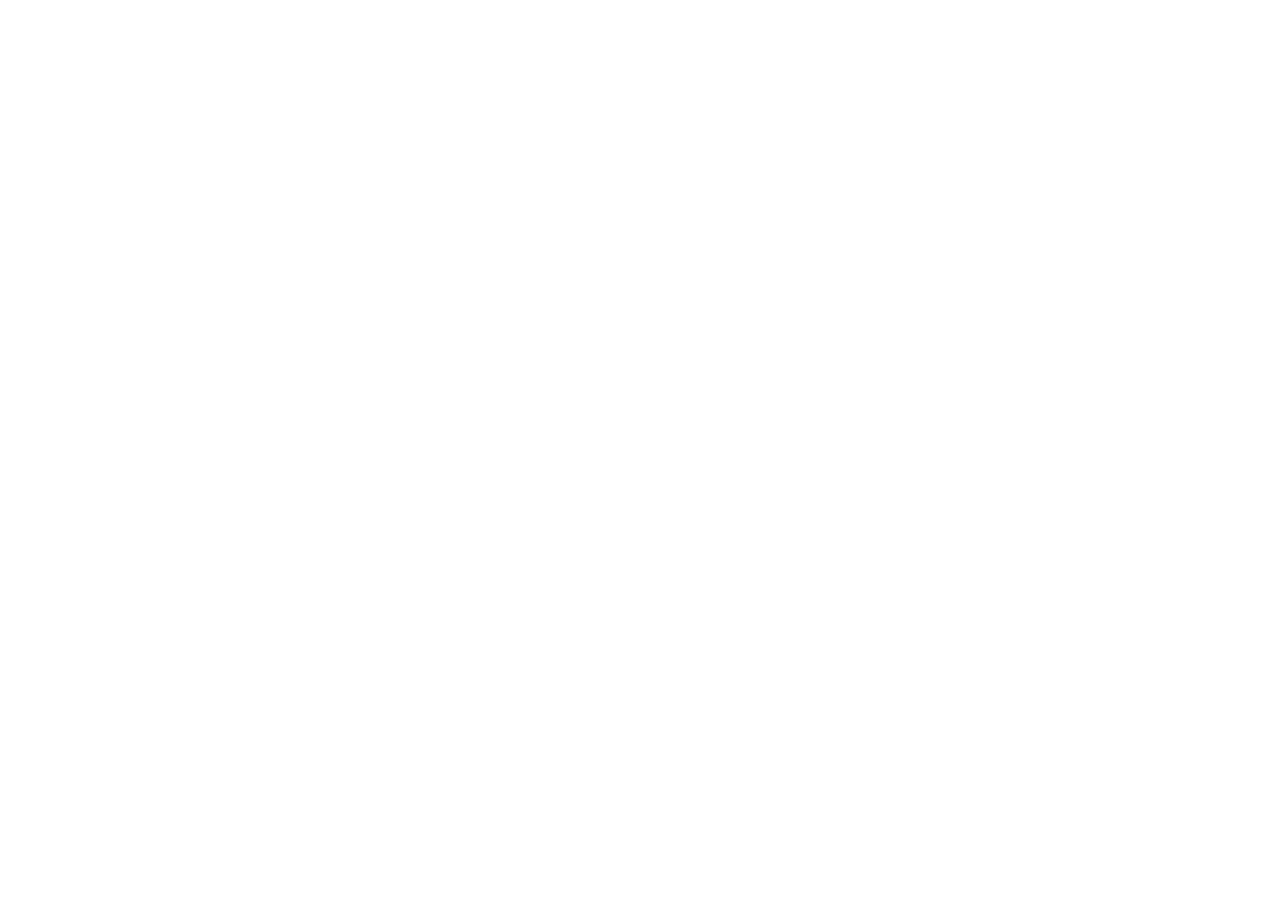
==== index.html @ a7f6d84e "sablon" ====
<!DOCTYPE html>
<html lang="hu">
<head>
    <meta charset="UTF-8">
    <meta name="viewport" content="width=device-width, initial-scale=1.0">
    <title>Valami majd lesz</title>
    <link rel="stylesheet" href="style.css">
</head>
<body>
    
</body>
</html>
---- style.css ----
body {
    background-image: none;
}
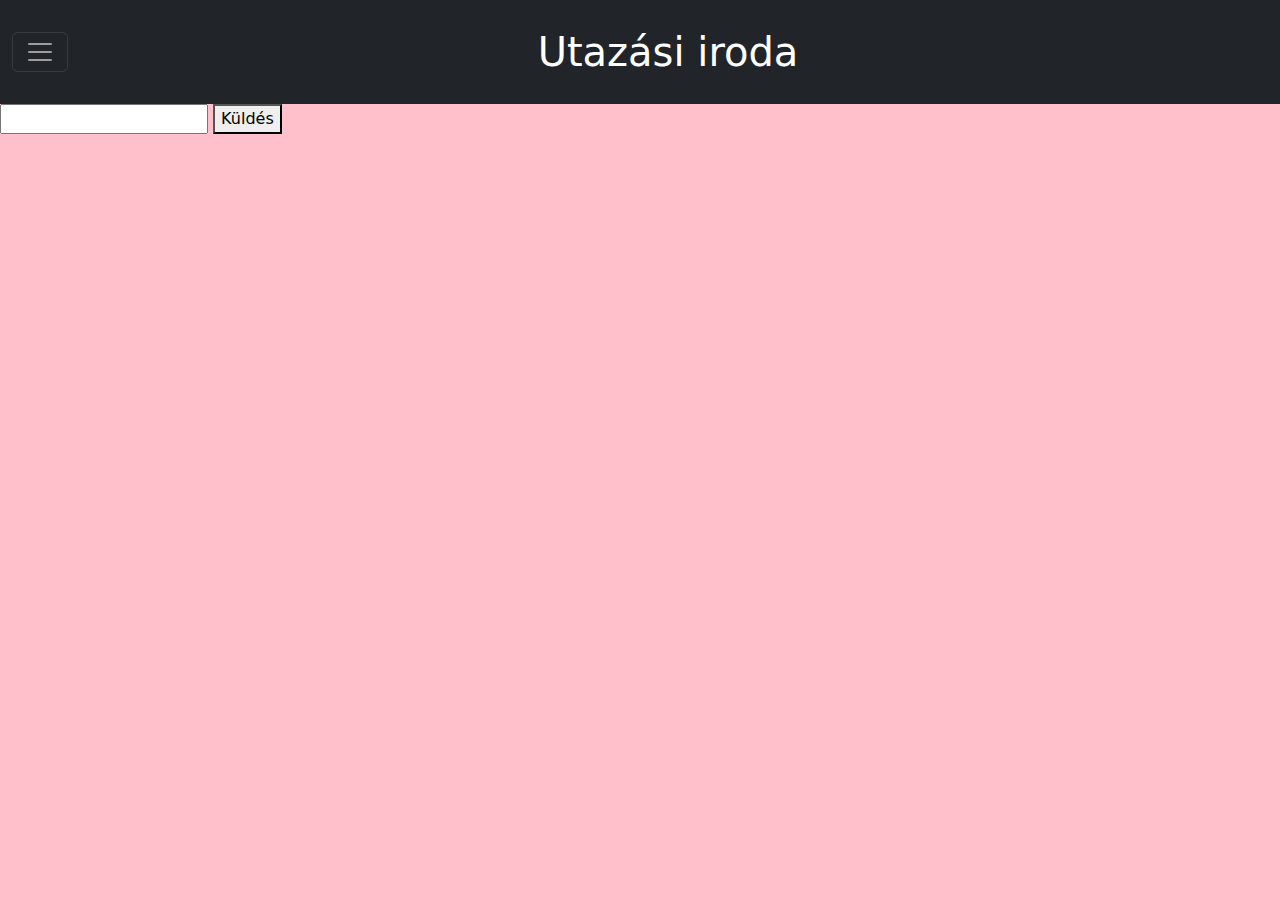
==== commit 4cd7e501: "végre van téma is" ====
--- a/index.html
+++ b/index.html
@@ -4,9 +4,39 @@
     <meta charset="UTF-8">
     <meta name="viewport" content="width=device-width, initial-scale=1.0">
     <title>Valami majd lesz</title>
+    <link href="https://cdn.jsdelivr.net/npm/bootstrap@5.3.3/dist/css/bootstrap.min.css" rel="stylesheet" integrity="sha384-QWTKZyjpPEjISv5WaRU9OFeRpok6YctnYmDr5pNlyT2bRjXh0JMhjY6hW+ALEwIH" crossorigin="anonymous">
     <link rel="stylesheet" href="style.css">
 </head>
 <body>
-    
+    <div class="collapse" id="navbarToggleExternalContent" data-bs-theme="dark">
+        <div class="bg-dark p-4">
+          <h5 class="text-body-emphasis h4">Úticélok</h5>
+          <a href="">Egyik oldal</a>
+          <br>
+          <a href="">Másik oldal</a>
+          <br>
+          <a href="">Harmadik oldal</a>
+          <br>
+          <a href="">Negyedik oldal</a>
+        </div>
+      </div>
+      <nav class="navbar navbar-dark bg-dark">
+        <div class="container-fluid">
+          <button class="navbar-toggler" type="button" data-bs-toggle="collapse" data-bs-target="#navbarToggleExternalContent" aria-controls="navbarToggleExternalContent" aria-expanded="false" aria-label="Toggle navigation">
+            <span class="navbar-toggler-icon"></span>
+          </button>
+          <h1>Utazási iroda</h1>
+        </div>
+      </nav>
+      <script src="https://cdn.jsdelivr.net/npm/bootstrap@5.3.3/dist/js/bootstrap.bundle.min.js" integrity="sha384-YvpcrYf0tY3lHB60NNkmXc5s9fDVZLESaAA55NDzOxhy9GkcIdslK1eN7N6jIeHz" crossorigin="anonymous"></script>
+      <main>
+        <form action="get">
+            <input type="email" name="email" id="email">
+            <button type="submit" >Küldés</button>
+        </form>
+      </main>
+      <footer>
+
+      </footer>
 </body>
 </html>--- a/style.css
+++ b/style.css
@@ -1,3 +1,19 @@
 body {
-    background-image: none;
+    background-color: pink;
+}
+
+div .bg-dark > a {
+    color: red;
+}
+
+@media screen and (max-width: 600px) {
+    body {
+        display: none;
+    }
+}
+
+nav h1 {
+    color: white;
+    margin: auto;
+    padding: 20px;
 }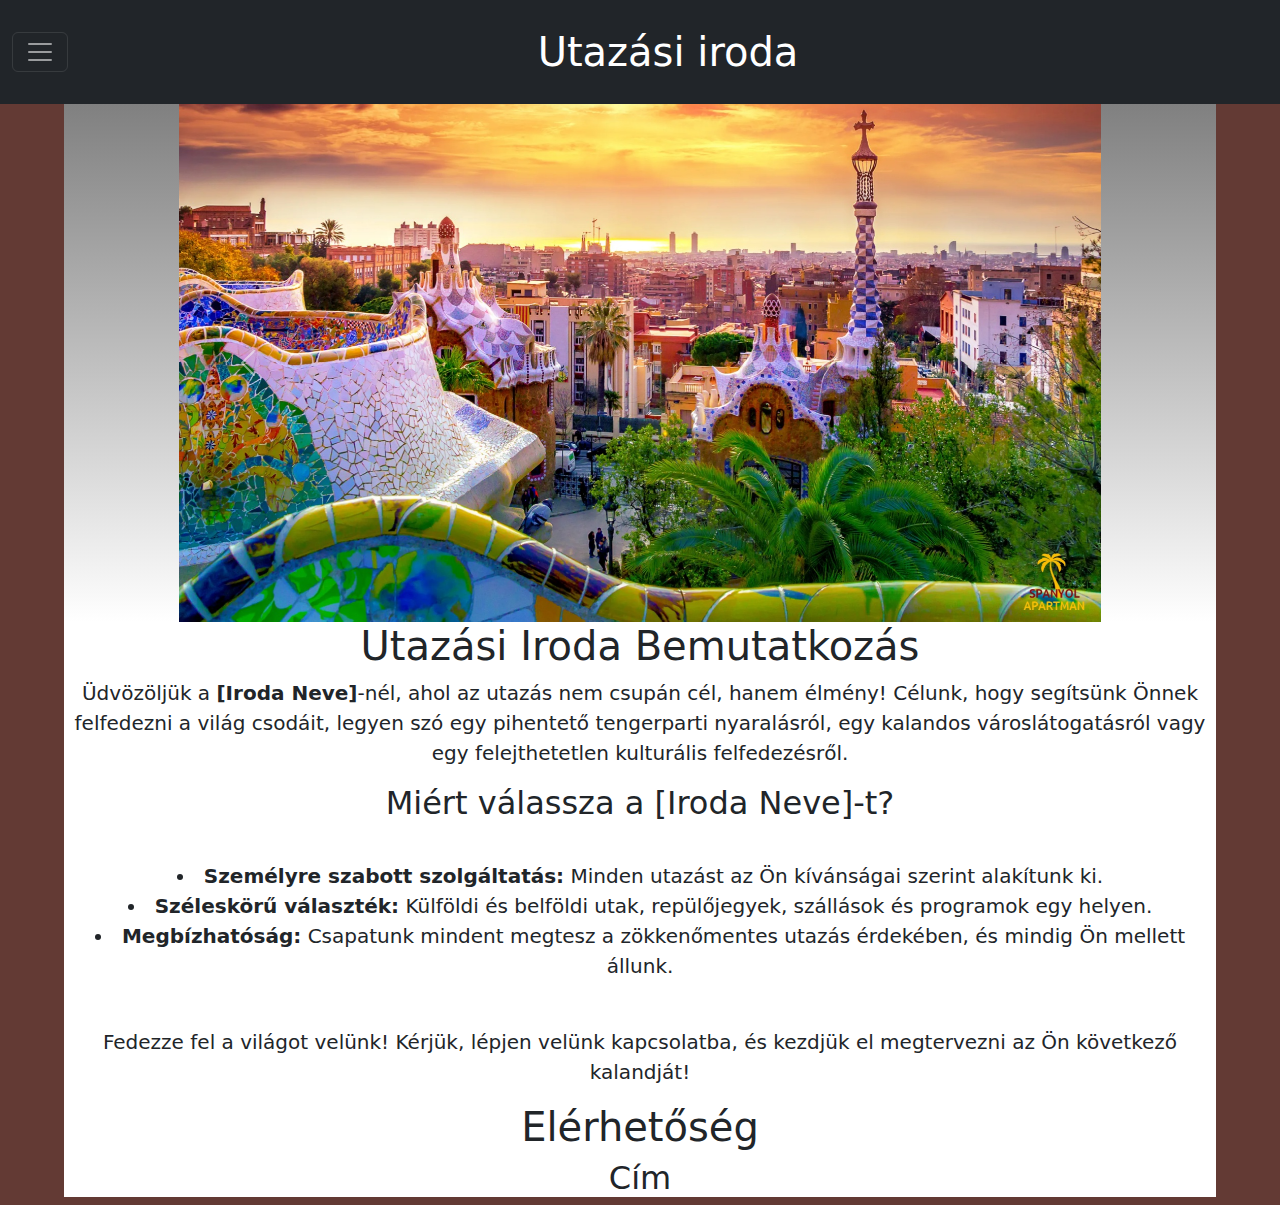
==== commit 43cf904b: "uticelok" ====
--- a/index.html
+++ b/index.html
@@ -3,23 +3,23 @@
 <head>
     <meta charset="UTF-8">
     <meta name="viewport" content="width=device-width, initial-scale=1.0">
-    <title>Valami majd lesz</title>
+    <title>Utazási iroda</title>
     <link href="https://cdn.jsdelivr.net/npm/bootstrap@5.3.3/dist/css/bootstrap.min.css" rel="stylesheet" integrity="sha384-QWTKZyjpPEjISv5WaRU9OFeRpok6YctnYmDr5pNlyT2bRjXh0JMhjY6hW+ALEwIH" crossorigin="anonymous">
     <link rel="stylesheet" href="style.css">
 </head>
 <body>
-    <div class="collapse" id="navbarToggleExternalContent" data-bs-theme="dark">
-        <div class="bg-dark p-4">
-          <h5 class="text-body-emphasis h4">Úticélok</h5>
-          <a href="">Egyik oldal</a>
-          <br>
-          <a href="">Másik oldal</a>
-          <br>
-          <a href="">Harmadik oldal</a>
-          <br>
-          <a href="">Negyedik oldal</a>
-        </div>
-      </div>
+  <div class="collapse" id="navbarToggleExternalContent" data-bs-theme="dark">
+    <div class="bg-dark p-4">
+      <h5 class="text-body-emphasis h4">Úticélok</h5>
+      <a href="gorog.html">Görögország</a>
+      <br>
+      <a href="olasz.html">Olaszország</a>
+      <br>
+      <a href="balaton.html">Balaton</a>
+      <br>
+      <a href="spanyol.html">Spanyolország</a>
+    </div>
+  </div>
       <nav class="navbar navbar-dark bg-dark">
         <div class="container-fluid">
           <button class="navbar-toggler" type="button" data-bs-toggle="collapse" data-bs-target="#navbarToggleExternalContent" aria-controls="navbarToggleExternalContent" aria-expanded="false" aria-label="Toggle navigation">
@@ -30,13 +30,47 @@
       </nav>
       <script src="https://cdn.jsdelivr.net/npm/bootstrap@5.3.3/dist/js/bootstrap.bundle.min.js" integrity="sha384-YvpcrYf0tY3lHB60NNkmXc5s9fDVZLESaAA55NDzOxhy9GkcIdslK1eN7N6jIeHz" crossorigin="anonymous"></script>
       <main>
-        <form action="get">
-            <input type="email" name="email" id="email">
-            <button type="submit" >Küldés</button>
-        </form>
+        <section>
+          <div id="gradient">
+            <div id="carouselExample" class="carousel slide">
+              <div class="carousel-inner">
+                <div class="carousel-item active">
+                  <img src="images/spanyol1.jpg" class="d-block w-100" alt="Spanyolország">
+                </div>
+                <div class="carousel-item">
+                  <img src="images/balaton1.jpg" class="d-block w-100" alt="Balaton">
+                </div>
+                <div class="carousel-item">
+                  <img src="images/görög1.jpg" class="d-block w-100" alt="Görögország">
+                </div>
+                <div class="carousel-item">
+                  <img src="images/olasz1.jpg" class="d-block w-100" alt="Olaszország">
+                </div>
+              </div>
+              <button class="carousel-control-prev" type="button" data-bs-target="#carouselExample" data-bs-slide="prev">
+                <span class="carousel-control-prev-icon" aria-hidden="true"></span>
+                <span class="visually-hidden">Previous</span>
+              </button>
+              <button class="carousel-control-next" type="button" data-bs-target="#carouselExample" data-bs-slide="next">
+                <span class="carousel-control-next-icon" aria-hidden="true"></span>
+                <span class="visually-hidden">Next</span>
+              </button>
+            </div>
+          </div>
+          <h1>Utazási Iroda Bemutatkozás</h1>
+          <p>Üdvözöljük a <strong>[Iroda Neve]</strong>-nél, ahol az utazás nem csupán cél, hanem élmény! Célunk, hogy segítsünk Önnek felfedezni a világ csodáit, legyen szó egy pihentető tengerparti nyaralásról, egy kalandos városlátogatásról vagy egy felejthetetlen kulturális felfedezésről.</p>
+          <h2>Miért válassza a [Iroda Neve]-t?</h2>
+          <ul>
+              <li><strong>Személyre szabott szolgáltatás:</strong> Minden utazást az Ön kívánságai szerint alakítunk ki.</li>
+              <li><strong>Széleskörű választék:</strong> Külföldi és belföldi utak, repülőjegyek, szállások és programok egy helyen.</li>
+              <li><strong>Megbízhatóság:</strong> Csapatunk mindent megtesz a zökkenőmentes utazás érdekében, és mindig Ön mellett állunk.</li>
+          </ul>
+          <p>Fedezze fel a világot velünk! Kérjük, lépjen velünk kapcsolatba, és kezdjük el megtervezni az Ön következő kalandját!</p>
+          <div id="elerhetoseg">
+            <h1>Elérhetőség</h1>
+            <h2>Cím</h2>
+          </div>
+        </section>
       </main>
-      <footer>
-
-      </footer>
 </body>
 </html>--- a/style.css
+++ b/style.css
@@ -1,9 +1,9 @@
 body {
-    background-color: pink;
+    background-image: url(images/633a34.png);
 }
 
 div .bg-dark > a {
-    color: red;
+       color: white;
 }
 
 @media screen and (max-width: 600px) {
@@ -16,4 +16,33 @@
     color: white;
     margin: auto;
     padding: 20px;
-}+}
+
+section {
+    width: 90%;
+    background-color: white;
+    margin: auto;
+    text-align: center;
+}
+
+#carouselExample {
+    width: 80%;
+    margin: auto;
+}
+
+#gradient {
+    background-image: linear-gradient(grey, white);
+}
+
+ul {
+    padding: 30px;
+}
+
+p, li {
+    font-size: 20px;
+}
+
+li {
+    list-style-position: inside;
+}
+
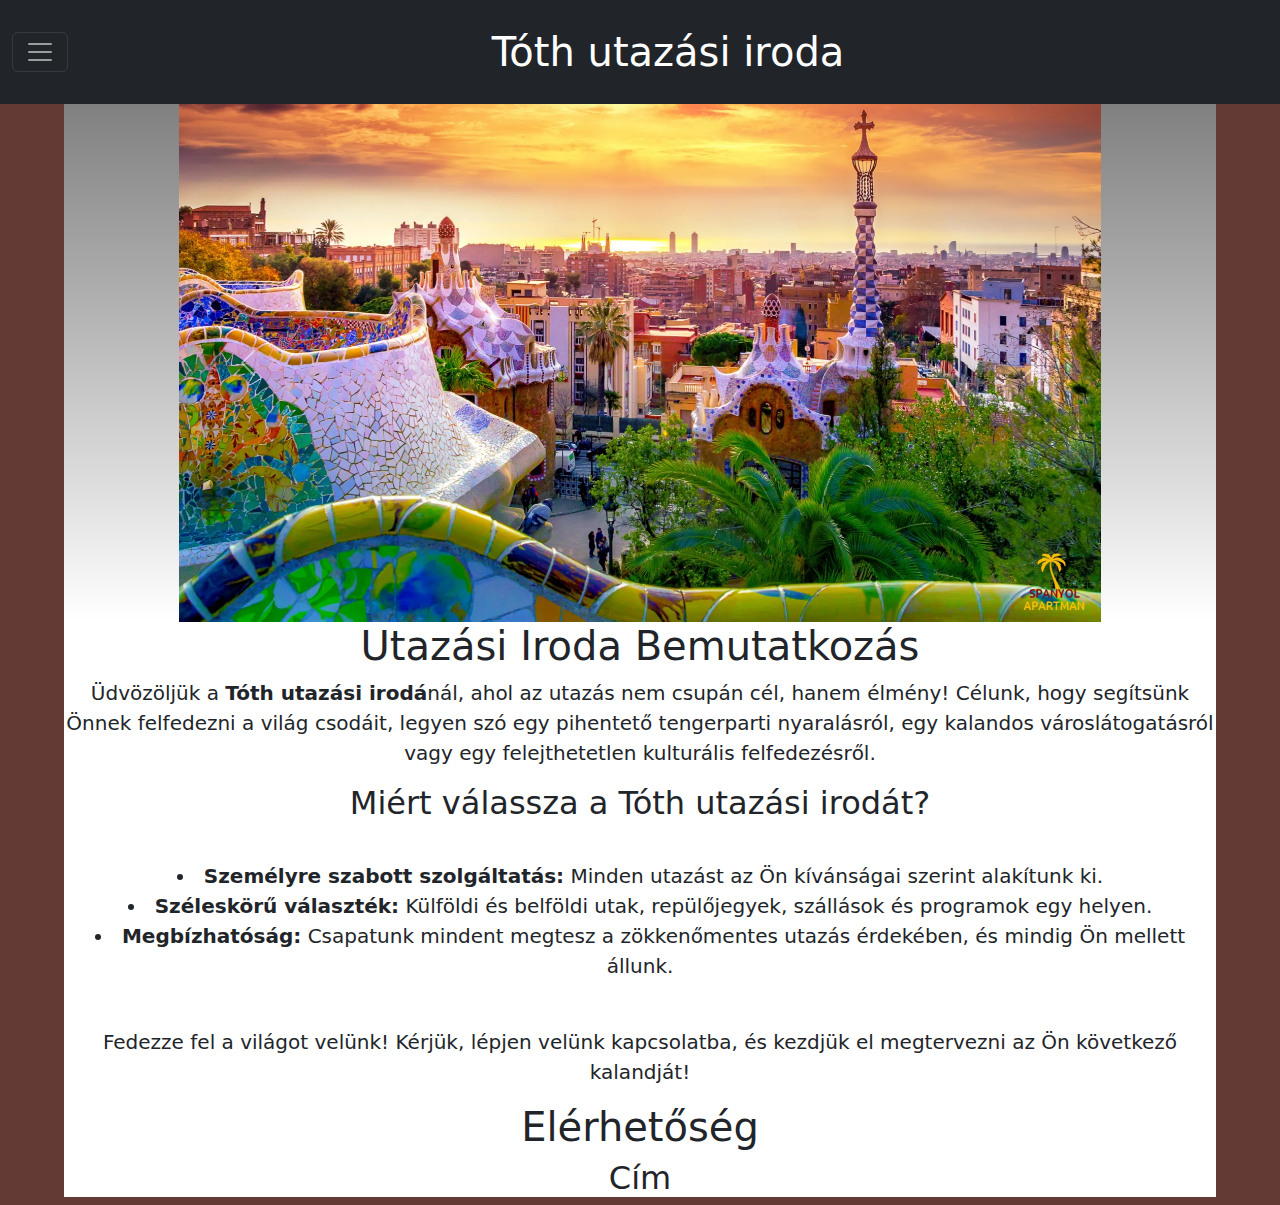
==== commit b3ea71d9: "irodanév!!!" ====
--- a/index.html
+++ b/index.html
@@ -3,7 +3,7 @@
 <head>
     <meta charset="UTF-8">
     <meta name="viewport" content="width=device-width, initial-scale=1.0">
-    <title>Utazási iroda</title>
+    <title>Tóth utazási iroda - Kezdőlap</title>
     <link href="https://cdn.jsdelivr.net/npm/bootstrap@5.3.3/dist/css/bootstrap.min.css" rel="stylesheet" integrity="sha384-QWTKZyjpPEjISv5WaRU9OFeRpok6YctnYmDr5pNlyT2bRjXh0JMhjY6hW+ALEwIH" crossorigin="anonymous">
     <link rel="stylesheet" href="style.css">
 </head>
@@ -25,7 +25,7 @@
           <button class="navbar-toggler" type="button" data-bs-toggle="collapse" data-bs-target="#navbarToggleExternalContent" aria-controls="navbarToggleExternalContent" aria-expanded="false" aria-label="Toggle navigation">
             <span class="navbar-toggler-icon"></span>
           </button>
-          <h1>Utazási iroda</h1>
+          <h1>Tóth utazási iroda</h1>
         </div>
       </nav>
       <script src="https://cdn.jsdelivr.net/npm/bootstrap@5.3.3/dist/js/bootstrap.bundle.min.js" integrity="sha384-YvpcrYf0tY3lHB60NNkmXc5s9fDVZLESaAA55NDzOxhy9GkcIdslK1eN7N6jIeHz" crossorigin="anonymous"></script>
@@ -58,8 +58,8 @@
             </div>
           </div>
           <h1>Utazási Iroda Bemutatkozás</h1>
-          <p>Üdvözöljük a <strong>[Iroda Neve]</strong>-nél, ahol az utazás nem csupán cél, hanem élmény! Célunk, hogy segítsünk Önnek felfedezni a világ csodáit, legyen szó egy pihentető tengerparti nyaralásról, egy kalandos városlátogatásról vagy egy felejthetetlen kulturális felfedezésről.</p>
-          <h2>Miért válassza a [Iroda Neve]-t?</h2>
+          <p>Üdvözöljük a <strong>Tóth utazási irodá</strong>nál, ahol az utazás nem csupán cél, hanem élmény! Célunk, hogy segítsünk Önnek felfedezni a világ csodáit, legyen szó egy pihentető tengerparti nyaralásról, egy kalandos városlátogatásról vagy egy felejthetetlen kulturális felfedezésről.</p>
+          <h2>Miért válassza a Tóth utazási irodát?</h2>
           <ul>
               <li><strong>Személyre szabott szolgáltatás:</strong> Minden utazást az Ön kívánságai szerint alakítunk ki.</li>
               <li><strong>Széleskörű választék:</strong> Külföldi és belföldi utak, repülőjegyek, szállások és programok egy helyen.</li>
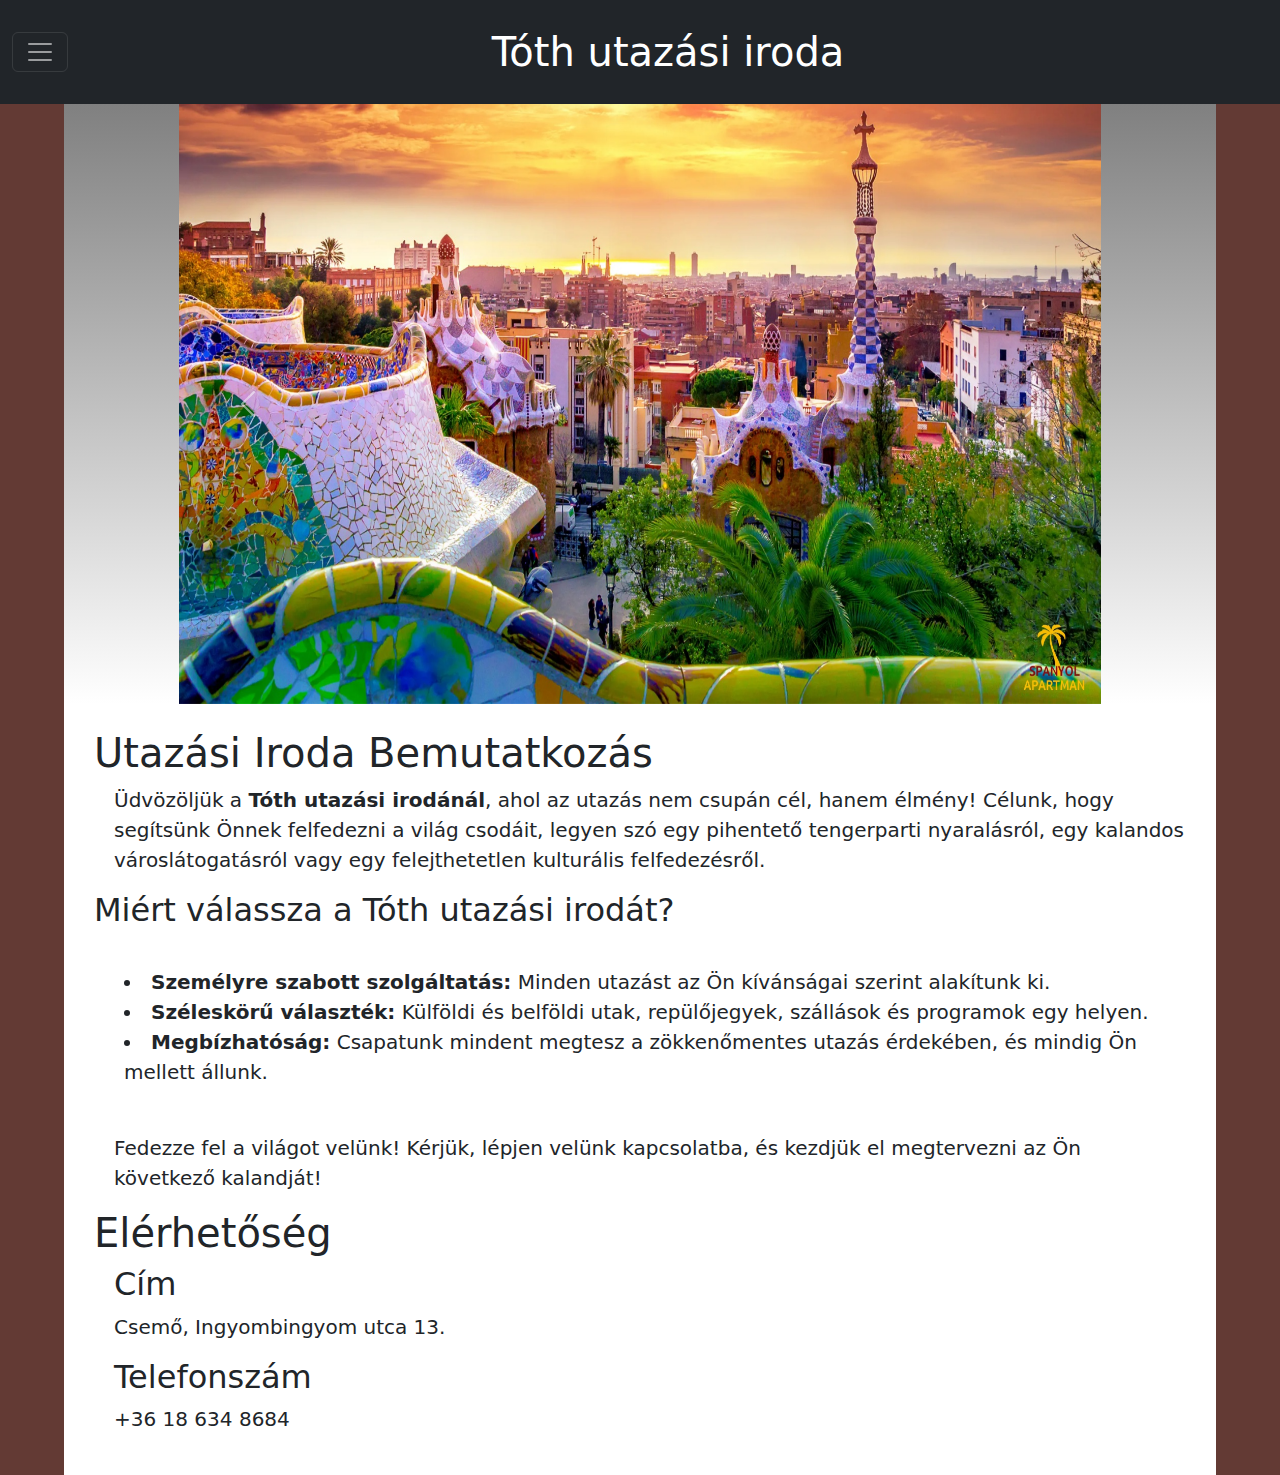
==== commit 4fde889d: "elérhetőség" ====
--- a/index.html
+++ b/index.html
@@ -11,13 +11,13 @@
   <div class="collapse" id="navbarToggleExternalContent" data-bs-theme="dark">
     <div class="bg-dark p-4">
       <h5 class="text-body-emphasis h4">Úticélok</h5>
-      <a href="gorog.html">Görögország</a>
+      <a href="gorog.html" target="_blank">Görögország</a>
       <br>
-      <a href="olasz.html">Olaszország</a>
+      <a href="olasz.html" target="_blank">Olaszország</a>
       <br>
-      <a href="balaton.html">Balaton</a>
+      <a href="balaton.html" target="_blank">Balaton</a>
       <br>
-      <a href="spanyol.html">Spanyolország</a>
+      <a href="spanyol.html" target="_blank">Spanyolország</a>
     </div>
   </div>
       <nav class="navbar navbar-dark bg-dark">
@@ -57,19 +57,24 @@
               </button>
             </div>
           </div>
-          <h1>Utazási Iroda Bemutatkozás</h1>
-          <p>Üdvözöljük a <strong>Tóth utazási irodá</strong>nál, ahol az utazás nem csupán cél, hanem élmény! Célunk, hogy segítsünk Önnek felfedezni a világ csodáit, legyen szó egy pihentető tengerparti nyaralásról, egy kalandos városlátogatásról vagy egy felejthetetlen kulturális felfedezésről.</p>
-          <h2>Miért válassza a Tóth utazási irodát?</h2>
-          <ul>
-              <li><strong>Személyre szabott szolgáltatás:</strong> Minden utazást az Ön kívánságai szerint alakítunk ki.</li>
-              <li><strong>Széleskörű választék:</strong> Külföldi és belföldi utak, repülőjegyek, szállások és programok egy helyen.</li>
-              <li><strong>Megbízhatóság:</strong> Csapatunk mindent megtesz a zökkenőmentes utazás érdekében, és mindig Ön mellett állunk.</li>
-          </ul>
-          <p>Fedezze fel a világot velünk! Kérjük, lépjen velünk kapcsolatba, és kezdjük el megtervezni az Ön következő kalandját!</p>
-          <div id="elerhetoseg">
-            <h1>Elérhetőség</h1>
-            <h2>Cím</h2>
-          </div>
+          <article>
+            <h1>Utazási Iroda Bemutatkozás</h1>
+            <p>Üdvözöljük a <strong>Tóth utazási irodánál</strong>, ahol az utazás nem csupán cél, hanem élmény! Célunk, hogy segítsünk Önnek felfedezni a világ csodáit, legyen szó egy pihentető tengerparti nyaralásról, egy kalandos városlátogatásról vagy egy felejthetetlen kulturális felfedezésről.</p>
+            <h2>Miért válassza a Tóth utazási irodát?</h2>
+            <ul>
+                <li><strong>Személyre szabott szolgáltatás:</strong> Minden utazást az Ön kívánságai szerint alakítunk ki.</li>
+                <li><strong>Széleskörű választék:</strong> Külföldi és belföldi utak, repülőjegyek, szállások és programok egy helyen.</li>
+                <li><strong>Megbízhatóság:</strong> Csapatunk mindent megtesz a zökkenőmentes utazás érdekében, és mindig Ön mellett állunk.</li>
+            </ul>
+            <p>Fedezze fel a világot velünk! Kérjük, lépjen velünk kapcsolatba, és kezdjük el megtervezni az Ön következő kalandját!</p>
+            <div id="elerhetoseg">
+              <h1>Elérhetőség</h1>
+              <h2>Cím</h2>
+              <p>Csemő, Ingyombingyom utca 13.</p>
+              <h2>Telefonszám</h2>
+              <p>+36 18 634 8684</p>
+            </div>
+          </article>
         </section>
       </main>
 </body>
--- a/style.css
+++ b/style.css
@@ -6,10 +6,8 @@
        color: white;
 }
 
-@media screen and (max-width: 600px) {
-    body {
-        display: none;
-    }
+div .bg-dark > a:visited {
+    color: grey;
 }
 
 nav h1 {
@@ -22,7 +20,15 @@
     width: 90%;
     background-color: white;
     margin: auto;
-    text-align: center;
+    /* text-align: center; */
+}
+
+img {
+    height: 600px;
+}
+
+article {
+    padding: 25px 30px;
 }
 
 #carouselExample {
@@ -46,3 +52,6 @@
     list-style-position: inside;
 }
 
+#elerhetoseg > h2, p {
+    padding-left: 20px;
+}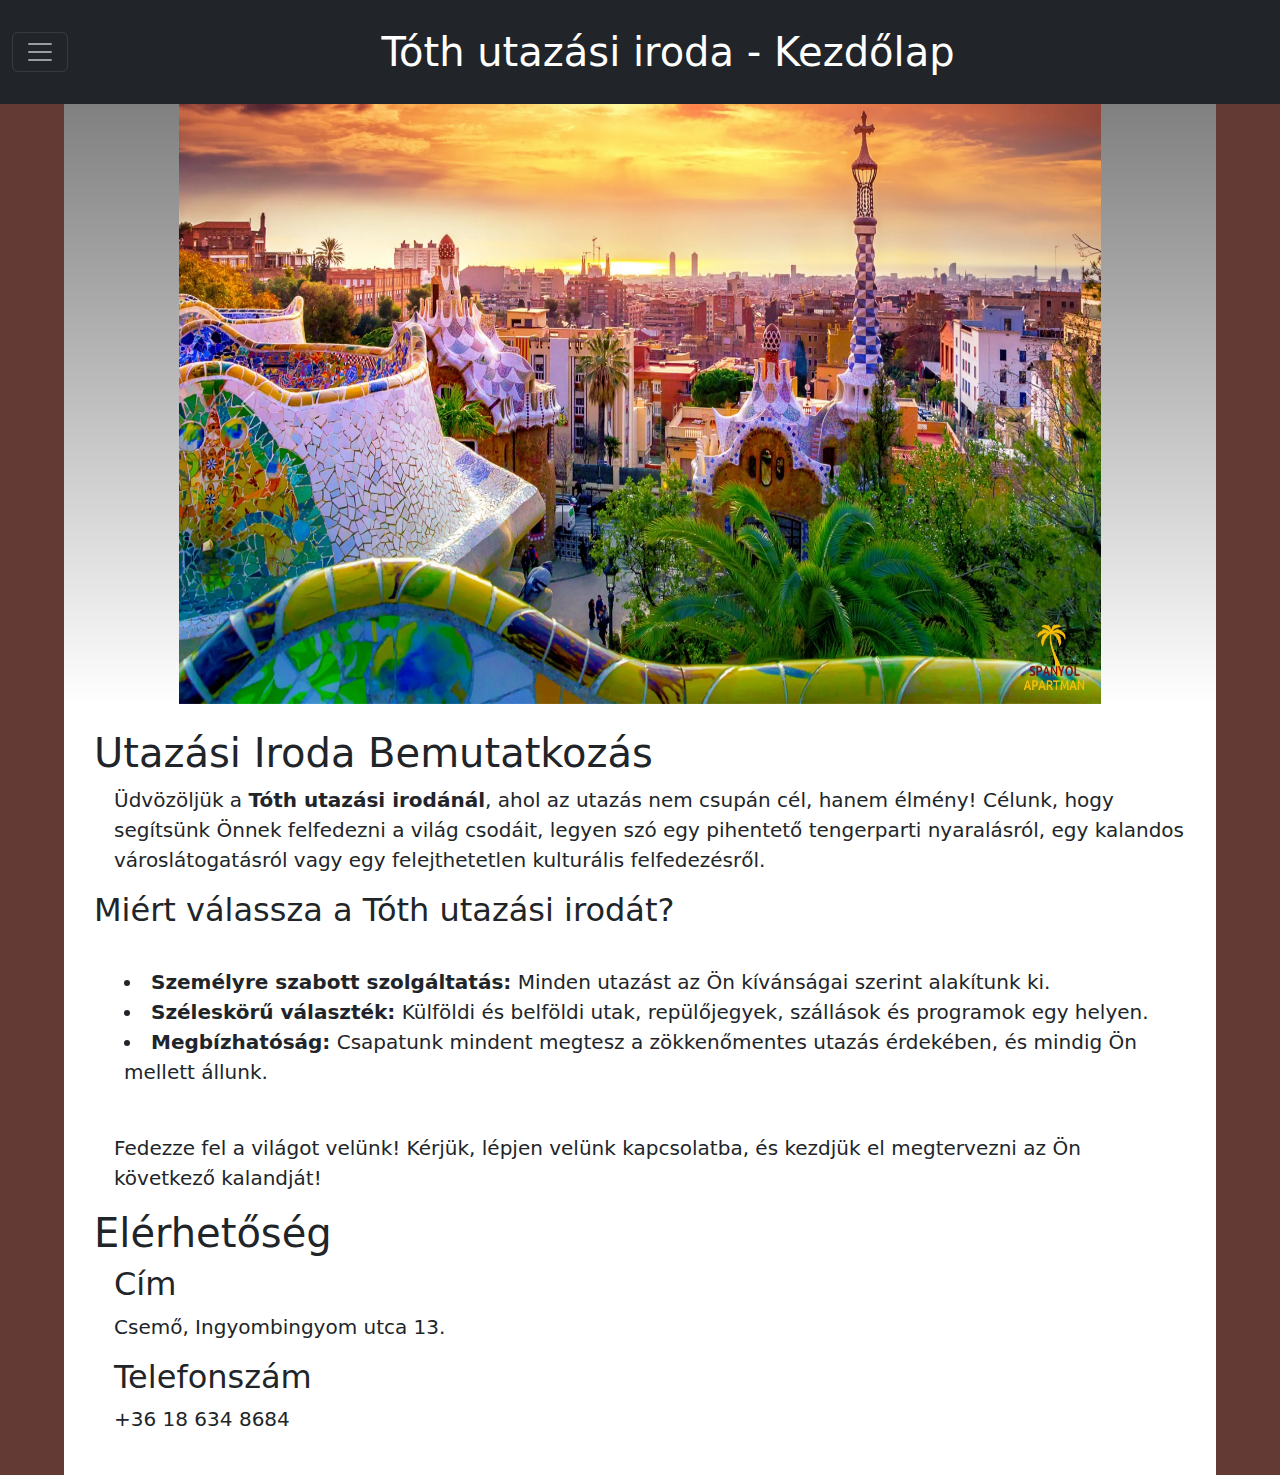
==== commit 2f4d2b05: "tartalom feltöltése" ====
--- a/index.html
+++ b/index.html
@@ -25,7 +25,7 @@
           <button class="navbar-toggler" type="button" data-bs-toggle="collapse" data-bs-target="#navbarToggleExternalContent" aria-controls="navbarToggleExternalContent" aria-expanded="false" aria-label="Toggle navigation">
             <span class="navbar-toggler-icon"></span>
           </button>
-          <h1>Tóth utazási iroda</h1>
+          <h1>Tóth utazási iroda - Kezdőlap</h1>
         </div>
       </nav>
       <script src="https://cdn.jsdelivr.net/npm/bootstrap@5.3.3/dist/js/bootstrap.bundle.min.js" integrity="sha384-YvpcrYf0tY3lHB60NNkmXc5s9fDVZLESaAA55NDzOxhy9GkcIdslK1eN7N6jIeHz" crossorigin="anonymous"></script>
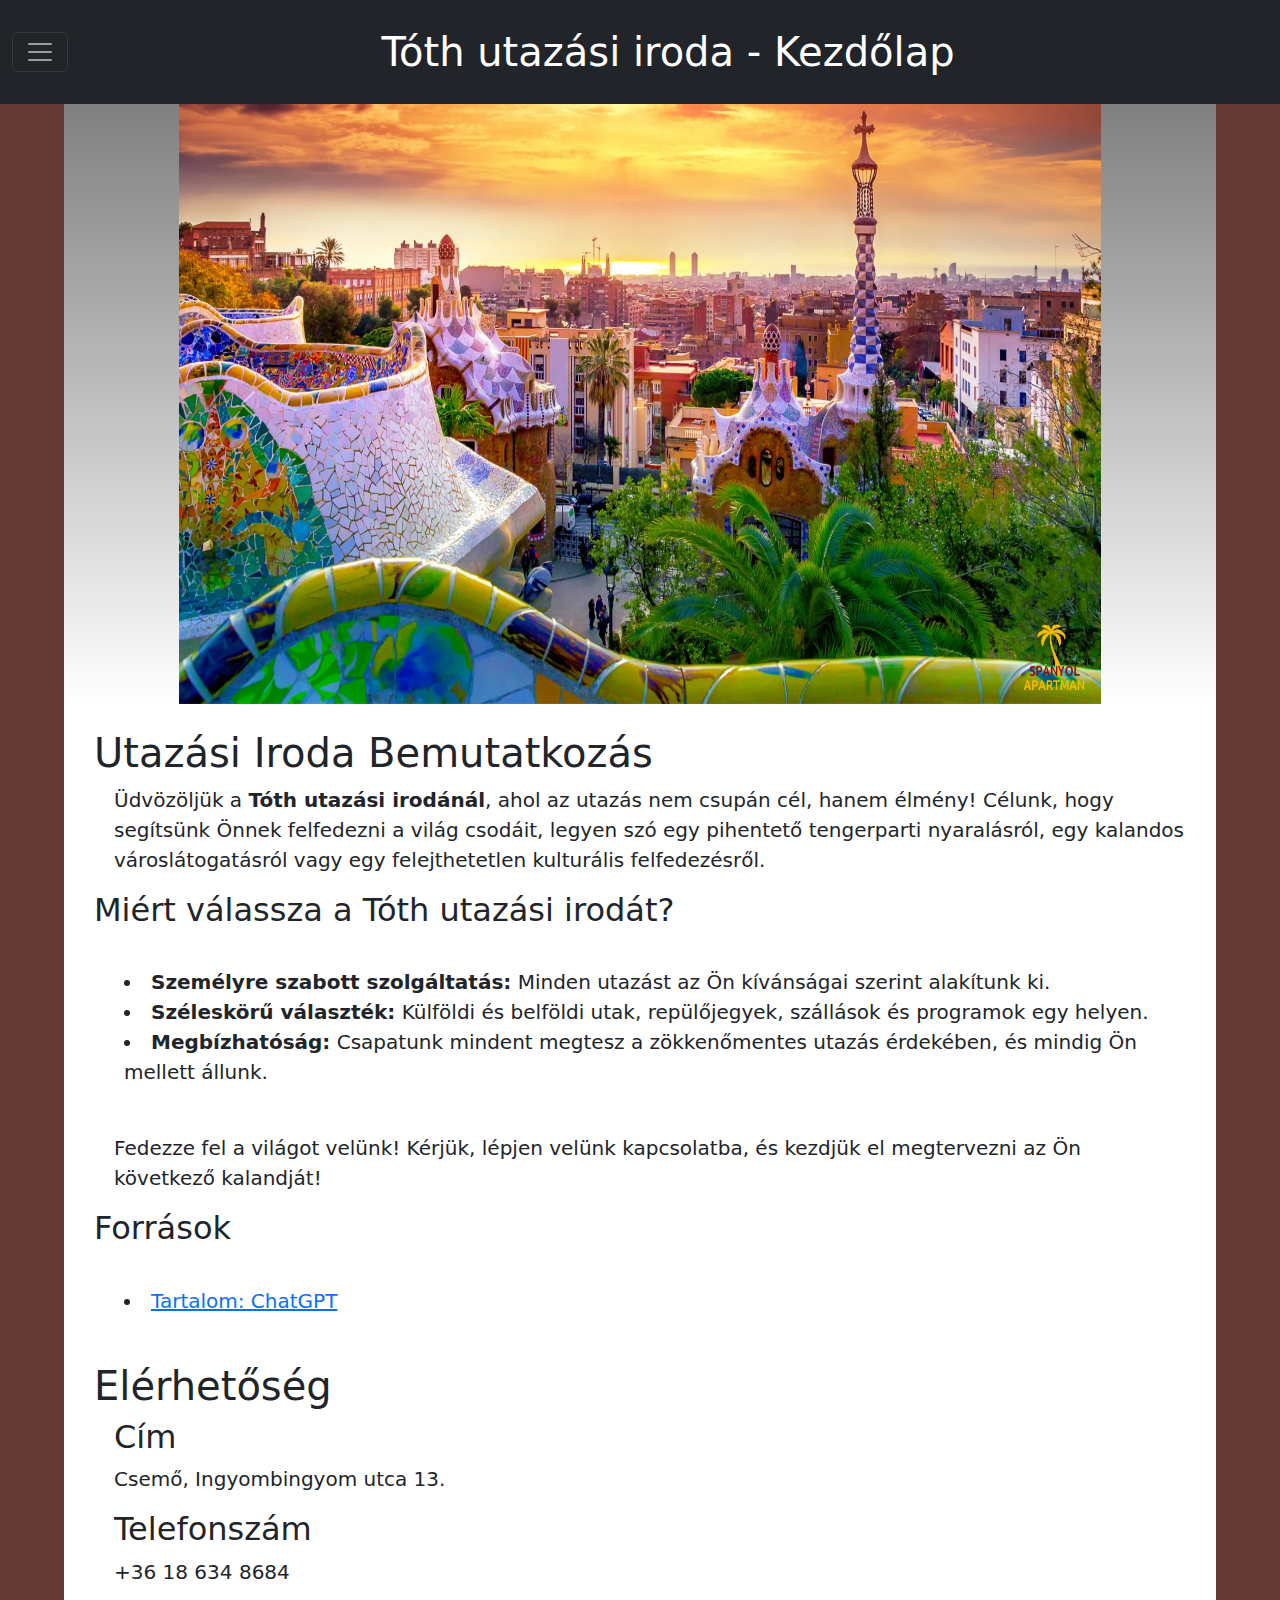
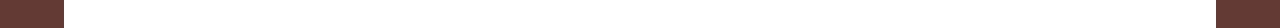
==== commit 441793f7: "egy két cucc cuccmóklása" ====
--- a/index.html
+++ b/index.html
@@ -67,6 +67,10 @@
                 <li><strong>Megbízhatóság:</strong> Csapatunk mindent megtesz a zökkenőmentes utazás érdekében, és mindig Ön mellett állunk.</li>
             </ul>
             <p>Fedezze fel a világot velünk! Kérjük, lépjen velünk kapcsolatba, és kezdjük el megtervezni az Ön következő kalandját!</p>
+            <h2>Források</h2>
+            <ul>
+              <li><a href="https://www.chatgpt.com" target="_blank">Tartalom: ChatGPT</a></li>
+            </ul>
             <div id="elerhetoseg">
               <h1>Elérhetőség</h1>
               <h2>Cím</h2>
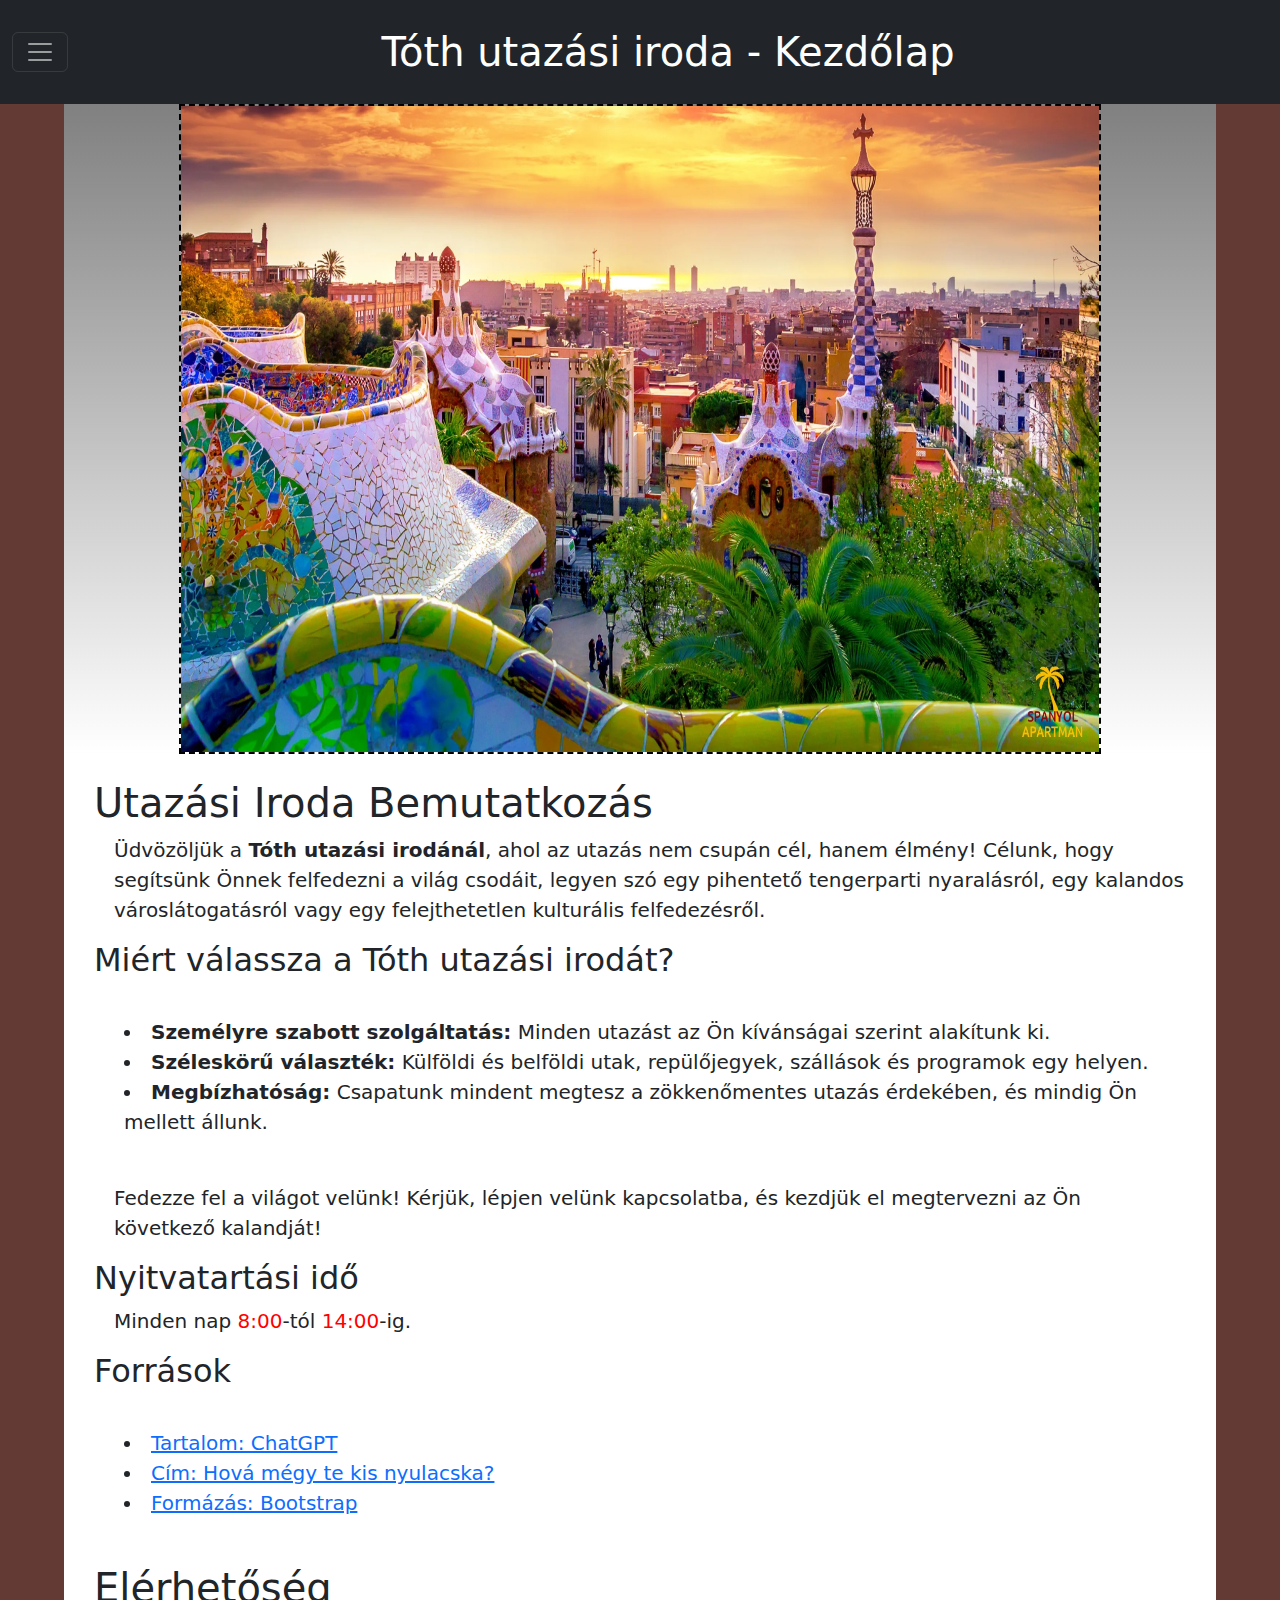
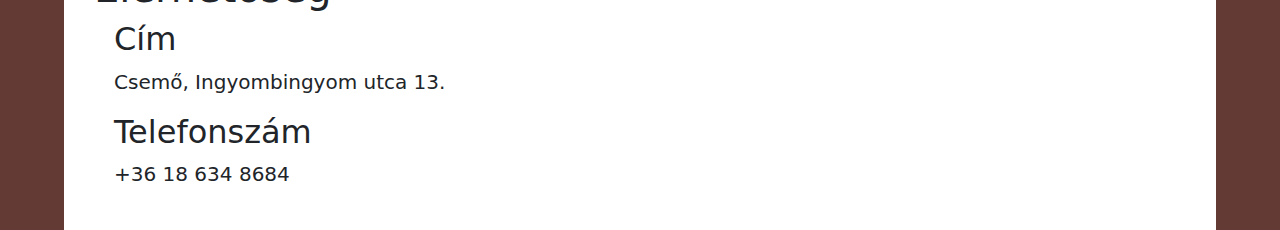
==== commit 7ab2164e: "99% kész yippee" ====
--- a/index.html
+++ b/index.html
@@ -20,7 +20,7 @@
       <a href="spanyol.html" target="_blank">Spanyolország</a>
     </div>
   </div>
-      <nav class="navbar navbar-dark bg-dark">
+      <nav class="navbar navbar-dark bg-dark sticky-top">
         <div class="container-fluid">
           <button class="navbar-toggler" type="button" data-bs-toggle="collapse" data-bs-target="#navbarToggleExternalContent" aria-controls="navbarToggleExternalContent" aria-expanded="false" aria-label="Toggle navigation">
             <span class="navbar-toggler-icon"></span>
@@ -35,16 +35,16 @@
             <div id="carouselExample" class="carousel slide">
               <div class="carousel-inner">
                 <div class="carousel-item active">
-                  <img src="images/spanyol1.jpg" class="d-block w-100" alt="Spanyolország">
+                  <a href="images/spanyol1.jpg" target="_blank"><img src="images/spanyol1.jpg" class="d-block w-100" alt="Spanyolország"></a>
                 </div>
                 <div class="carousel-item">
-                  <img src="images/balaton1.jpg" class="d-block w-100" alt="Balaton">
+                  <a href="images/balaton1.jpg" target="_blank"><img src="images/balaton1.jpg" class="d-block w-100" alt="Balaton"></a>
                 </div>
                 <div class="carousel-item">
-                  <img src="images/görög1.jpg" class="d-block w-100" alt="Görögország">
+                  <a href="images/görög1.jpg" target="_blank"><img src="images/görög1.jpg" class="d-block w-100" alt="Görögország"></a>
                 </div>
                 <div class="carousel-item">
-                  <img src="images/olasz1.jpg" class="d-block w-100" alt="Olaszország">
+                  <a href="images/olasz1.jpg" target="_blank"><img src="images/olasz1.jpg" class="d-block w-100" alt="Olaszország"></a>
                 </div>
               </div>
               <button class="carousel-control-prev" type="button" data-bs-target="#carouselExample" data-bs-slide="prev">
@@ -67,9 +67,13 @@
                 <li><strong>Megbízhatóság:</strong> Csapatunk mindent megtesz a zökkenőmentes utazás érdekében, és mindig Ön mellett állunk.</li>
             </ul>
             <p>Fedezze fel a világot velünk! Kérjük, lépjen velünk kapcsolatba, és kezdjük el megtervezni az Ön következő kalandját!</p>
+            <h2>Nyitvatartási idő</h2>
+            <p>Minden nap <time>8:00</time>-tól <time>14:00</time>-ig.</p>
             <h2>Források</h2>
             <ul>
               <li><a href="https://www.chatgpt.com" target="_blank">Tartalom: ChatGPT</a></li>
+              <li><a href="https://youtu.be/GsQaZQc5hto?si=AKbAIxjbcXfUguNh" target="_blank">Cím: Hová mégy te kis nyulacska?</a></li>
+              <li><a href="https://getbootstrap.com/" target="_blank">Formázás: Bootstrap</a></li>
             </ul>
             <div id="elerhetoseg">
               <h1>Elérhetőség</h1>
--- a/style.css
+++ b/style.css
@@ -21,10 +21,6 @@
     background-color: white;
     margin: auto;
     /* text-align: center; */
-}
-
-img {
-    height: 600px;
 }
 
 article {
@@ -54,4 +50,25 @@
 
 #elerhetoseg > h2, p {
     padding-left: 20px;
+}
+
+time {
+    color: red;
+}
+
+img {
+    height: 650px;
+}
+
+a > img {
+    border: 2px dashed black;
+}
+
+@media screen and (max-width: 700px) {
+    section, #carouselExample {
+        width: 100%;
+    }
+    img {
+        height: 300px;
+    }
 }